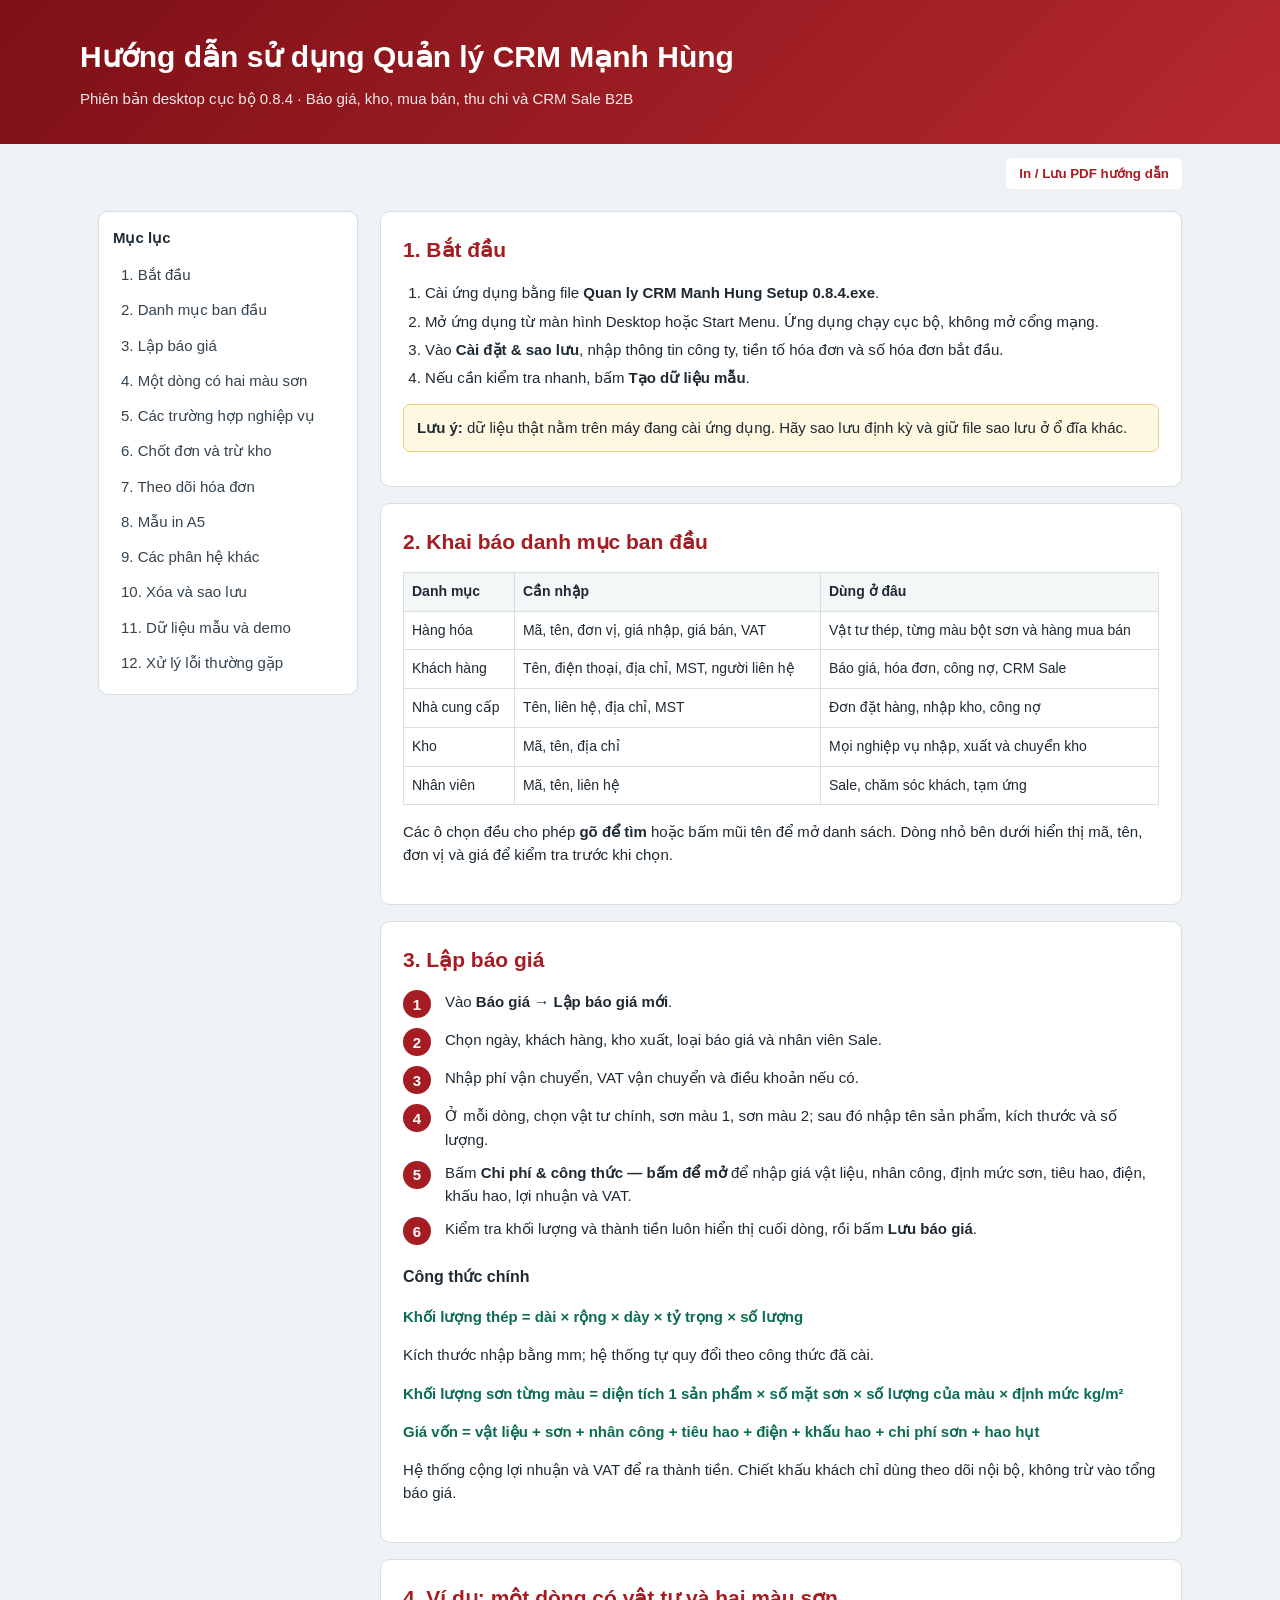
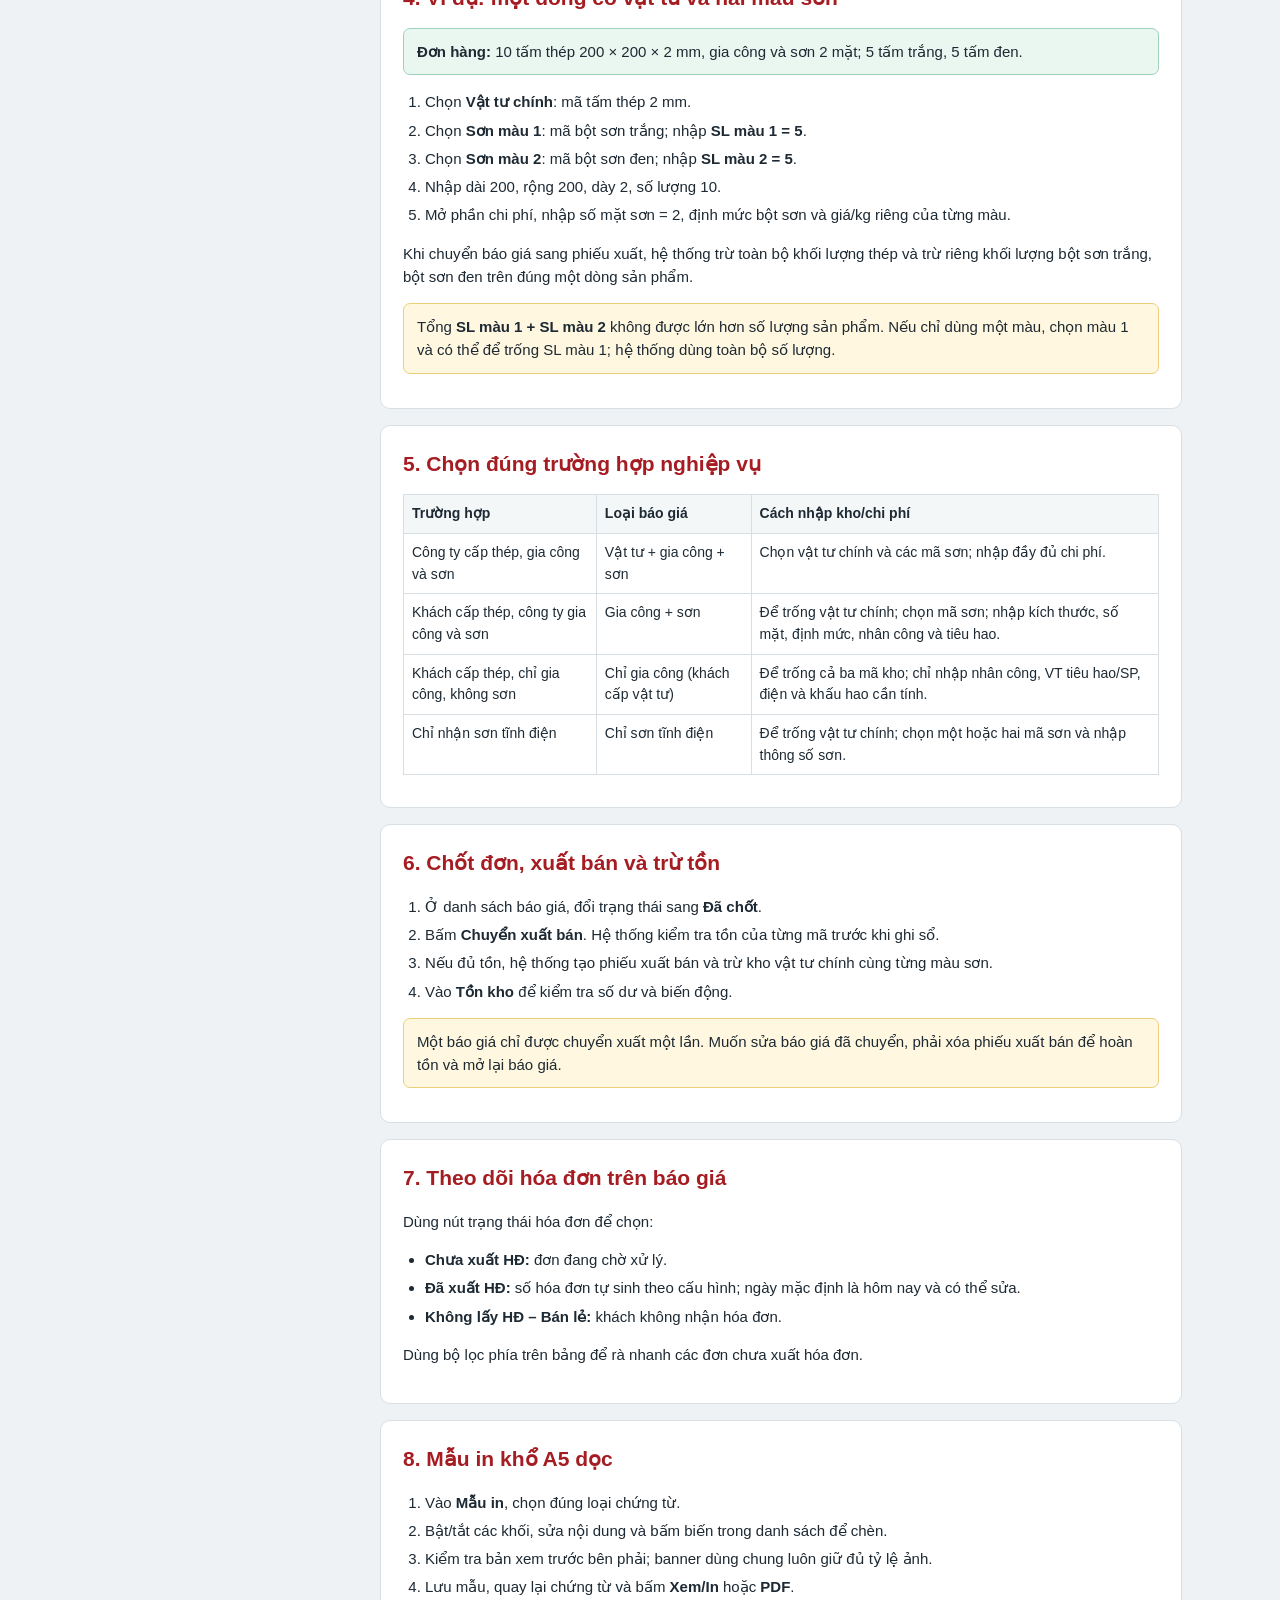
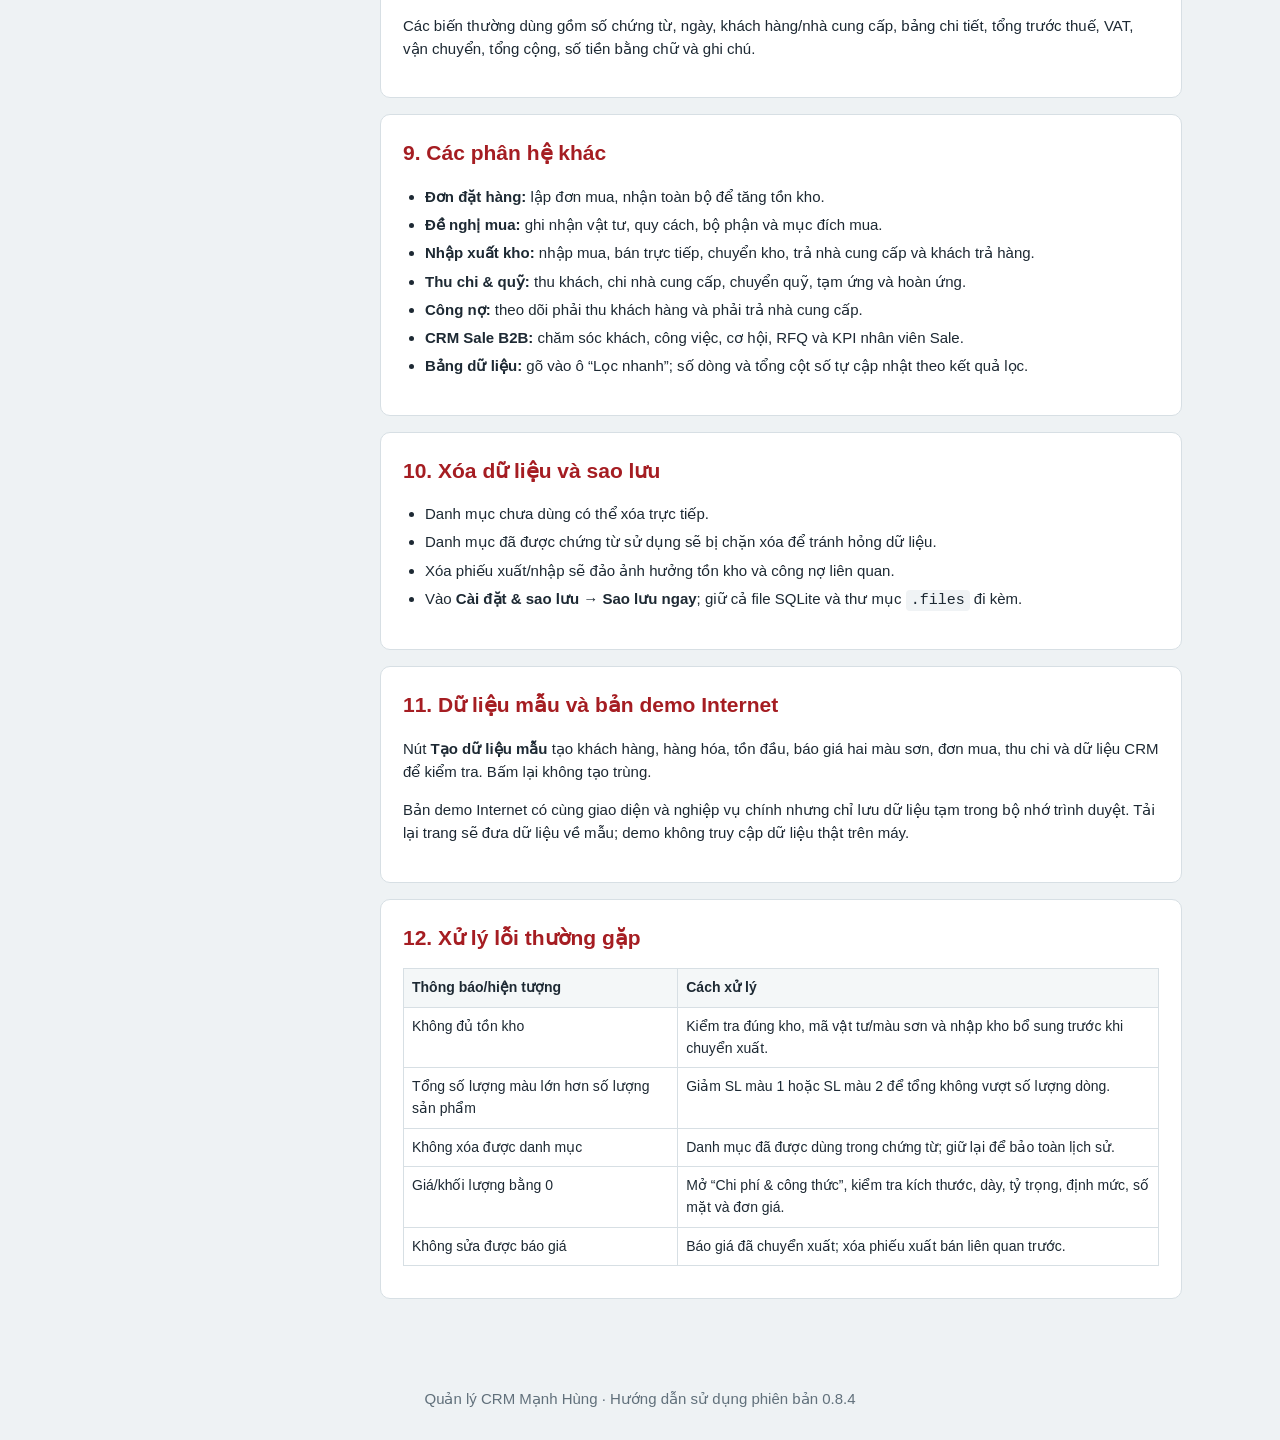
==== HUONG-DAN-SU-DUNG.html @ 6d607d37 "Add two-color stock deduction and compact quote entry" ====
<!doctype html>
<html lang="vi">
<head>
  <meta charset="utf-8">
  <meta name="viewport" content="width=device-width, initial-scale=1">
  <title>Hướng dẫn sử dụng — Quản lý CRM Mạnh Hùng</title>
  <style>
    :root { --brand:#a51d22; --ink:#1d2933; --muted:#61707b; --line:#d7dfe4; --soft:#f4f7f8; --note:#fff7df; --ok:#eaf7f1; }
    * { box-sizing:border-box; }
    html { scroll-behavior:smooth; }
    body { margin:0; color:var(--ink); background:#eef2f4; font:15px/1.55 "Segoe UI",Arial,sans-serif; }
    header { background:linear-gradient(135deg,#7d1016,#b6292f); color:#fff; padding:34px max(24px,calc((100% - 1120px)/2)); }
    header h1 { margin:0 0 6px; font-size:30px; }
    header p { margin:0; opacity:.9; }
    .layout { display:grid; grid-template-columns:260px minmax(0,820px); gap:22px; max-width:1120px; margin:22px auto; padding:0 18px 40px; align-items:start; }
    nav { position:sticky; top:16px; background:#fff; border:1px solid var(--line); border-radius:10px; padding:14px; }
    nav strong { display:block; margin-bottom:8px; }
    nav a { display:block; color:#34434e; text-decoration:none; padding:6px 8px; border-radius:5px; }
    nav a:hover { background:var(--soft); color:var(--brand); }
    main { min-width:0; }
    section { background:#fff; border:1px solid var(--line); border-radius:10px; padding:22px; margin-bottom:16px; }
    h2 { margin:0 0 14px; color:var(--brand); font-size:21px; }
    h3 { margin:20px 0 8px; font-size:16px; }
    ol,ul { padding-left:22px; }
    li + li { margin-top:5px; }
    .note,.success { border-radius:7px; padding:11px 13px; margin:12px 0; }
    .note { background:var(--note); border:1px solid #ebcf79; }
    .success { background:var(--ok); border:1px solid #9fd2bd; }
    .step { display:grid; grid-template-columns:32px 1fr; gap:10px; margin:10px 0; }
    .step b:first-child { display:grid; place-items:center; width:28px; height:28px; border-radius:50%; color:#fff; background:var(--brand); }
    table { width:100%; border-collapse:collapse; margin:10px 0; font-size:14px; }
    th,td { border:1px solid var(--line); padding:8px; text-align:left; vertical-align:top; }
    th { background:var(--soft); }
    code { background:#f0f3f5; padding:2px 5px; border-radius:4px; }
    .formula { font-weight:700; color:#0b6b53; }
    .toolbar { max-width:1120px; margin:14px auto 0; padding:0 18px; text-align:right; }
    button { border:1px solid #fff; background:#fff; color:var(--brand); border-radius:5px; padding:7px 12px; font-weight:700; cursor:pointer; }
    footer { color:var(--muted); text-align:center; padding:10px 20px 30px; }
    @media (max-width:850px) { .layout { grid-template-columns:1fr; } nav { position:static; } }
    @media print { body { background:#fff; font-size:11pt; } header { padding:18px; } .toolbar,nav { display:none; } .layout { display:block; margin:0; padding:0; } section { border:0; break-inside:avoid; padding:12px 0; margin:0; } }
  </style>
</head>
<body>
  <header>
    <h1>Hướng dẫn sử dụng Quản lý CRM Mạnh Hùng</h1>
    <p>Phiên bản desktop cục bộ 0.8.4 · Báo giá, kho, mua bán, thu chi và CRM Sale B2B</p>
  </header>
  <div class="toolbar"><button type="button" onclick="window.print()">In / Lưu PDF hướng dẫn</button></div>
  <div class="layout">
    <nav aria-label="Mục lục">
      <strong>Mục lục</strong>
      <a href="#bat-dau">1. Bắt đầu</a>
      <a href="#danh-muc">2. Danh mục ban đầu</a>
      <a href="#bao-gia">3. Lập báo giá</a>
      <a href="#hai-mau">4. Một dòng có hai màu sơn</a>
      <a href="#truong-hop">5. Các trường hợp nghiệp vụ</a>
      <a href="#xuat-ban">6. Chốt đơn và trừ kho</a>
      <a href="#hoa-don">7. Theo dõi hóa đơn</a>
      <a href="#mau-in">8. Mẫu in A5</a>
      <a href="#cac-phan-he">9. Các phân hệ khác</a>
      <a href="#xoa-sao-luu">10. Xóa và sao lưu</a>
      <a href="#demo">11. Dữ liệu mẫu và demo</a>
      <a href="#loi">12. Xử lý lỗi thường gặp</a>
    </nav>
    <main>
      <section id="bat-dau">
        <h2>1. Bắt đầu</h2>
        <ol>
          <li>Cài ứng dụng bằng file <strong>Quan ly CRM Manh Hung Setup 0.8.4.exe</strong>.</li>
          <li>Mở ứng dụng từ màn hình Desktop hoặc Start Menu. Ứng dụng chạy cục bộ, không mở cổng mạng.</li>
          <li>Vào <strong>Cài đặt & sao lưu</strong>, nhập thông tin công ty, tiền tố hóa đơn và số hóa đơn bắt đầu.</li>
          <li>Nếu cần kiểm tra nhanh, bấm <strong>Tạo dữ liệu mẫu</strong>.</li>
        </ol>
        <div class="note"><strong>Lưu ý:</strong> dữ liệu thật nằm trên máy đang cài ứng dụng. Hãy sao lưu định kỳ và giữ file sao lưu ở ổ đĩa khác.</div>
      </section>

      <section id="danh-muc">
        <h2>2. Khai báo danh mục ban đầu</h2>
        <table>
          <thead><tr><th>Danh mục</th><th>Cần nhập</th><th>Dùng ở đâu</th></tr></thead>
          <tbody>
            <tr><td>Hàng hóa</td><td>Mã, tên, đơn vị, giá nhập, giá bán, VAT</td><td>Vật tư thép, từng màu bột sơn và hàng mua bán</td></tr>
            <tr><td>Khách hàng</td><td>Tên, điện thoại, địa chỉ, MST, người liên hệ</td><td>Báo giá, hóa đơn, công nợ, CRM Sale</td></tr>
            <tr><td>Nhà cung cấp</td><td>Tên, liên hệ, địa chỉ, MST</td><td>Đơn đặt hàng, nhập kho, công nợ</td></tr>
            <tr><td>Kho</td><td>Mã, tên, địa chỉ</td><td>Mọi nghiệp vụ nhập, xuất và chuyển kho</td></tr>
            <tr><td>Nhân viên</td><td>Mã, tên, liên hệ</td><td>Sale, chăm sóc khách, tạm ứng</td></tr>
          </tbody>
        </table>
        <p>Các ô chọn đều cho phép <strong>gõ để tìm</strong> hoặc bấm mũi tên để mở danh sách. Dòng nhỏ bên dưới hiển thị mã, tên, đơn vị và giá để kiểm tra trước khi chọn.</p>
      </section>

      <section id="bao-gia">
        <h2>3. Lập báo giá</h2>
        <div class="step"><b>1</b><div>Vào <strong>Báo giá</strong> → <strong>Lập báo giá mới</strong>.</div></div>
        <div class="step"><b>2</b><div>Chọn ngày, khách hàng, kho xuất, loại báo giá và nhân viên Sale.</div></div>
        <div class="step"><b>3</b><div>Nhập phí vận chuyển, VAT vận chuyển và điều khoản nếu có.</div></div>
        <div class="step"><b>4</b><div>Ở mỗi dòng, chọn vật tư chính, sơn màu 1, sơn màu 2; sau đó nhập tên sản phẩm, kích thước và số lượng.</div></div>
        <div class="step"><b>5</b><div>Bấm <strong>Chi phí & công thức — bấm để mở</strong> để nhập giá vật liệu, nhân công, định mức sơn, tiêu hao, điện, khấu hao, lợi nhuận và VAT.</div></div>
        <div class="step"><b>6</b><div>Kiểm tra khối lượng và thành tiền luôn hiển thị cuối dòng, rồi bấm <strong>Lưu báo giá</strong>.</div></div>

        <h3>Công thức chính</h3>
        <p class="formula">Khối lượng thép = dài × rộng × dày × tỷ trọng × số lượng</p>
        <p>Kích thước nhập bằng mm; hệ thống tự quy đổi theo công thức đã cài.</p>
        <p class="formula">Khối lượng sơn từng màu = diện tích 1 sản phẩm × số mặt sơn × số lượng của màu × định mức kg/m²</p>
        <p class="formula">Giá vốn = vật liệu + sơn + nhân công + tiêu hao + điện + khấu hao + chi phí sơn + hao hụt</p>
        <p>Hệ thống cộng lợi nhuận và VAT để ra thành tiền. Chiết khấu khách chỉ dùng theo dõi nội bộ, không trừ vào tổng báo giá.</p>
      </section>

      <section id="hai-mau">
        <h2>4. Ví dụ: một dòng có vật tư và hai màu sơn</h2>
        <div class="success"><strong>Đơn hàng:</strong> 10 tấm thép 200 × 200 × 2 mm, gia công và sơn 2 mặt; 5 tấm trắng, 5 tấm đen.</div>
        <ol>
          <li>Chọn <strong>Vật tư chính</strong>: mã tấm thép 2 mm.</li>
          <li>Chọn <strong>Sơn màu 1</strong>: mã bột sơn trắng; nhập <strong>SL màu 1 = 5</strong>.</li>
          <li>Chọn <strong>Sơn màu 2</strong>: mã bột sơn đen; nhập <strong>SL màu 2 = 5</strong>.</li>
          <li>Nhập dài 200, rộng 200, dày 2, số lượng 10.</li>
          <li>Mở phần chi phí, nhập số mặt sơn = 2, định mức bột sơn và giá/kg riêng của từng màu.</li>
        </ol>
        <p>Khi chuyển báo giá sang phiếu xuất, hệ thống trừ toàn bộ khối lượng thép và trừ riêng khối lượng bột sơn trắng, bột sơn đen trên đúng một dòng sản phẩm.</p>
        <div class="note">Tổng <strong>SL màu 1 + SL màu 2</strong> không được lớn hơn số lượng sản phẩm. Nếu chỉ dùng một màu, chọn màu 1 và có thể để trống SL màu 1; hệ thống dùng toàn bộ số lượng.</div>
      </section>

      <section id="truong-hop">
        <h2>5. Chọn đúng trường hợp nghiệp vụ</h2>
        <table>
          <thead><tr><th>Trường hợp</th><th>Loại báo giá</th><th>Cách nhập kho/chi phí</th></tr></thead>
          <tbody>
            <tr><td>Công ty cấp thép, gia công và sơn</td><td>Vật tư + gia công + sơn</td><td>Chọn vật tư chính và các mã sơn; nhập đầy đủ chi phí.</td></tr>
            <tr><td>Khách cấp thép, công ty gia công và sơn</td><td>Gia công + sơn</td><td>Để trống vật tư chính; chọn mã sơn; nhập kích thước, số mặt, định mức, nhân công và tiêu hao.</td></tr>
            <tr><td>Khách cấp thép, chỉ gia công, không sơn</td><td>Chỉ gia công (khách cấp vật tư)</td><td>Để trống cả ba mã kho; chỉ nhập nhân công, VT tiêu hao/SP, điện và khấu hao cần tính.</td></tr>
            <tr><td>Chỉ nhận sơn tĩnh điện</td><td>Chỉ sơn tĩnh điện</td><td>Để trống vật tư chính; chọn một hoặc hai mã sơn và nhập thông số sơn.</td></tr>
          </tbody>
        </table>
      </section>

      <section id="xuat-ban">
        <h2>6. Chốt đơn, xuất bán và trừ tồn</h2>
        <ol>
          <li>Ở danh sách báo giá, đổi trạng thái sang <strong>Đã chốt</strong>.</li>
          <li>Bấm <strong>Chuyển xuất bán</strong>. Hệ thống kiểm tra tồn của từng mã trước khi ghi sổ.</li>
          <li>Nếu đủ tồn, hệ thống tạo phiếu xuất bán và trừ kho vật tư chính cùng từng màu sơn.</li>
          <li>Vào <strong>Tồn kho</strong> để kiểm tra số dư và biến động.</li>
        </ol>
        <div class="note">Một báo giá chỉ được chuyển xuất một lần. Muốn sửa báo giá đã chuyển, phải xóa phiếu xuất bán để hoàn tồn và mở lại báo giá.</div>
      </section>

      <section id="hoa-don">
        <h2>7. Theo dõi hóa đơn trên báo giá</h2>
        <p>Dùng nút trạng thái hóa đơn để chọn:</p>
        <ul>
          <li><strong>Chưa xuất HĐ:</strong> đơn đang chờ xử lý.</li>
          <li><strong>Đã xuất HĐ:</strong> số hóa đơn tự sinh theo cấu hình; ngày mặc định là hôm nay và có thể sửa.</li>
          <li><strong>Không lấy HĐ – Bán lẻ:</strong> khách không nhận hóa đơn.</li>
        </ul>
        <p>Dùng bộ lọc phía trên bảng để rà nhanh các đơn chưa xuất hóa đơn.</p>
      </section>

      <section id="mau-in">
        <h2>8. Mẫu in khổ A5 dọc</h2>
        <ol>
          <li>Vào <strong>Mẫu in</strong>, chọn đúng loại chứng từ.</li>
          <li>Bật/tắt các khối, sửa nội dung và bấm biến trong danh sách để chèn.</li>
          <li>Kiểm tra bản xem trước bên phải; banner dùng chung luôn giữ đủ tỷ lệ ảnh.</li>
          <li>Lưu mẫu, quay lại chứng từ và bấm <strong>Xem/In</strong> hoặc <strong>PDF</strong>.</li>
        </ol>
        <p>Các biến thường dùng gồm số chứng từ, ngày, khách hàng/nhà cung cấp, bảng chi tiết, tổng trước thuế, VAT, vận chuyển, tổng cộng, số tiền bằng chữ và ghi chú.</p>
      </section>

      <section id="cac-phan-he">
        <h2>9. Các phân hệ khác</h2>
        <ul>
          <li><strong>Đơn đặt hàng:</strong> lập đơn mua, nhận toàn bộ để tăng tồn kho.</li>
          <li><strong>Đề nghị mua:</strong> ghi nhận vật tư, quy cách, bộ phận và mục đích mua.</li>
          <li><strong>Nhập xuất kho:</strong> nhập mua, bán trực tiếp, chuyển kho, trả nhà cung cấp và khách trả hàng.</li>
          <li><strong>Thu chi & quỹ:</strong> thu khách, chi nhà cung cấp, chuyển quỹ, tạm ứng và hoàn ứng.</li>
          <li><strong>Công nợ:</strong> theo dõi phải thu khách hàng và phải trả nhà cung cấp.</li>
          <li><strong>CRM Sale B2B:</strong> chăm sóc khách, công việc, cơ hội, RFQ và KPI nhân viên Sale.</li>
          <li><strong>Bảng dữ liệu:</strong> gõ vào ô “Lọc nhanh”; số dòng và tổng cột số tự cập nhật theo kết quả lọc.</li>
        </ul>
      </section>

      <section id="xoa-sao-luu">
        <h2>10. Xóa dữ liệu và sao lưu</h2>
        <ul>
          <li>Danh mục chưa dùng có thể xóa trực tiếp.</li>
          <li>Danh mục đã được chứng từ sử dụng sẽ bị chặn xóa để tránh hỏng dữ liệu.</li>
          <li>Xóa phiếu xuất/nhập sẽ đảo ảnh hưởng tồn kho và công nợ liên quan.</li>
          <li>Vào <strong>Cài đặt & sao lưu</strong> → <strong>Sao lưu ngay</strong>; giữ cả file SQLite và thư mục <code>.files</code> đi kèm.</li>
        </ul>
      </section>

      <section id="demo">
        <h2>11. Dữ liệu mẫu và bản demo Internet</h2>
        <p>Nút <strong>Tạo dữ liệu mẫu</strong> tạo khách hàng, hàng hóa, tồn đầu, báo giá hai màu sơn, đơn mua, thu chi và dữ liệu CRM để kiểm tra. Bấm lại không tạo trùng.</p>
        <p>Bản demo Internet có cùng giao diện và nghiệp vụ chính nhưng chỉ lưu dữ liệu tạm trong bộ nhớ trình duyệt. Tải lại trang sẽ đưa dữ liệu về mẫu; demo không truy cập dữ liệu thật trên máy.</p>
      </section>

      <section id="loi">
        <h2>12. Xử lý lỗi thường gặp</h2>
        <table>
          <thead><tr><th>Thông báo/hiện tượng</th><th>Cách xử lý</th></tr></thead>
          <tbody>
            <tr><td>Không đủ tồn kho</td><td>Kiểm tra đúng kho, mã vật tư/màu sơn và nhập kho bổ sung trước khi chuyển xuất.</td></tr>
            <tr><td>Tổng số lượng màu lớn hơn số lượng sản phẩm</td><td>Giảm SL màu 1 hoặc SL màu 2 để tổng không vượt số lượng dòng.</td></tr>
            <tr><td>Không xóa được danh mục</td><td>Danh mục đã được dùng trong chứng từ; giữ lại để bảo toàn lịch sử.</td></tr>
            <tr><td>Giá/khối lượng bằng 0</td><td>Mở “Chi phí & công thức”, kiểm tra kích thước, dày, tỷ trọng, định mức, số mặt và đơn giá.</td></tr>
            <tr><td>Không sửa được báo giá</td><td>Báo giá đã chuyển xuất; xóa phiếu xuất bán liên quan trước.</td></tr>
          </tbody>
        </table>
      </section>
    </main>
  </div>
  <footer>Quản lý CRM Mạnh Hùng · Hướng dẫn sử dụng phiên bản 0.8.4</footer>
</body>
</html>
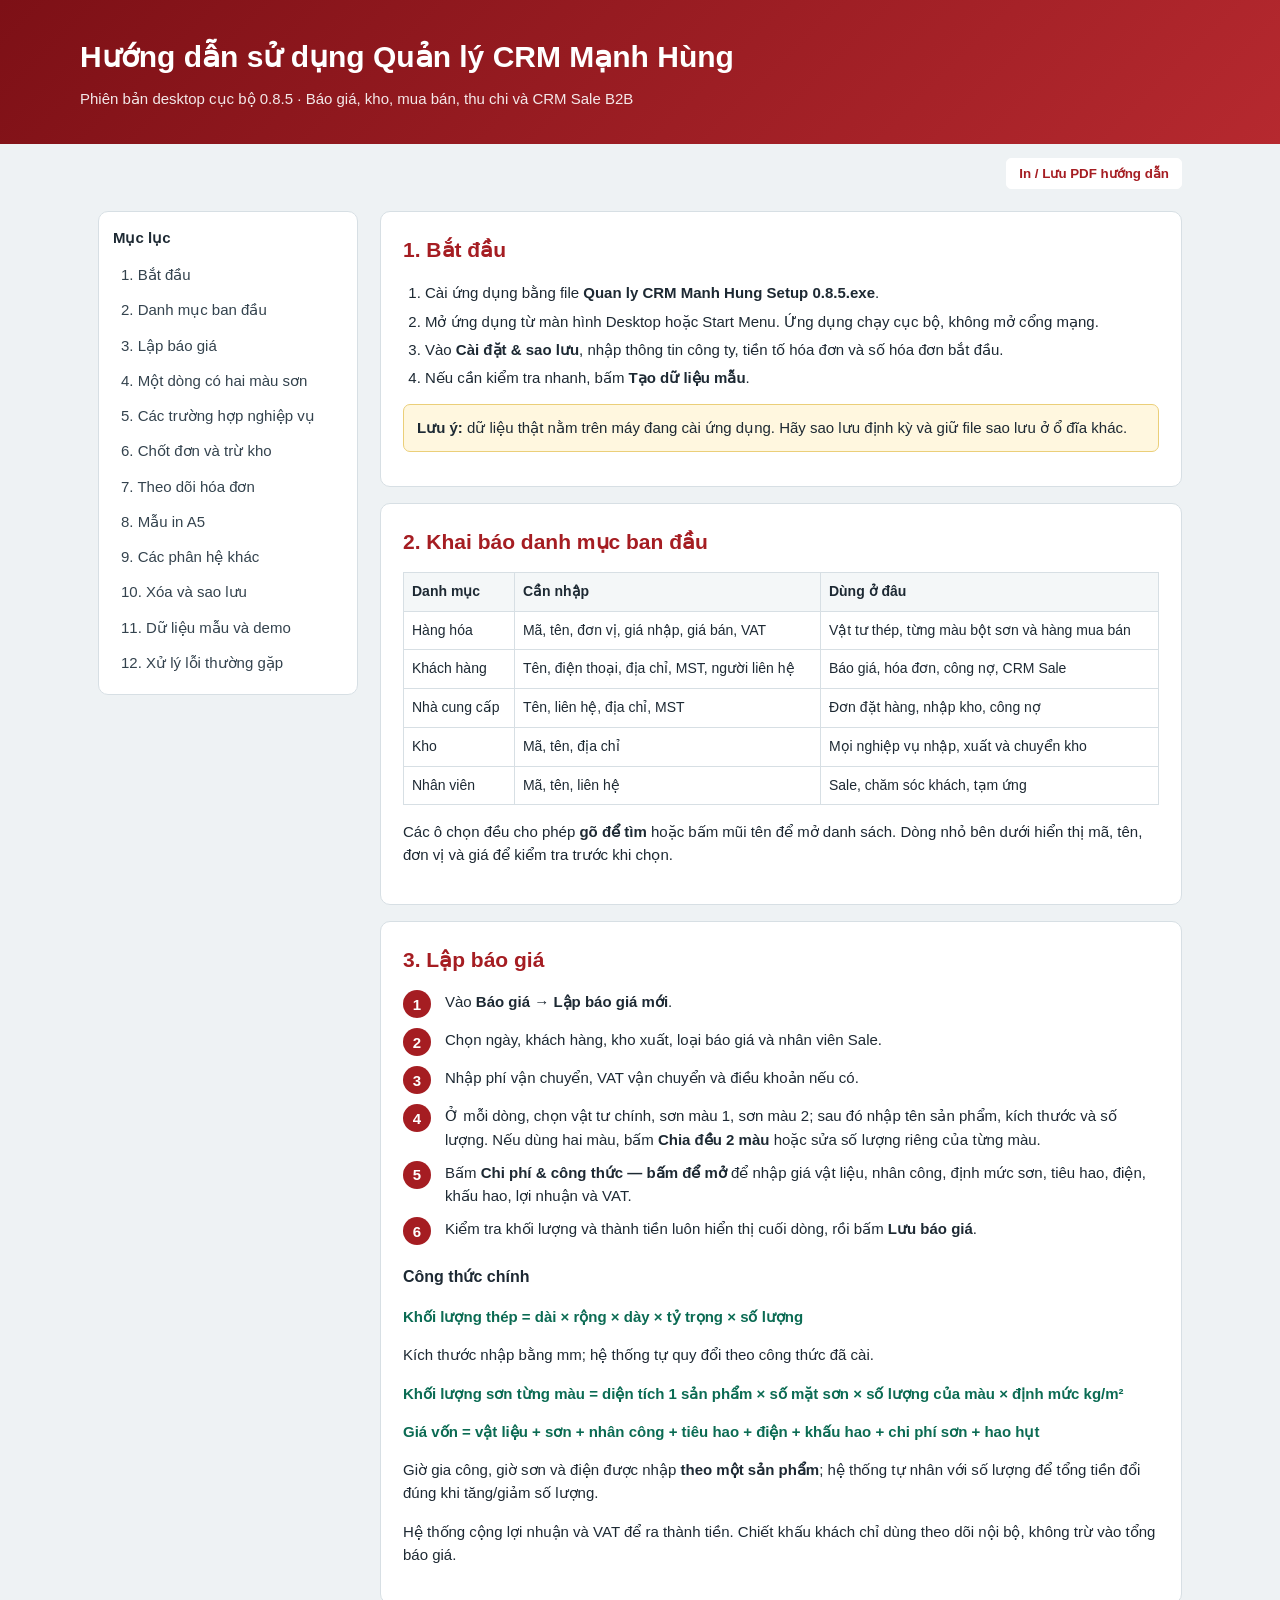
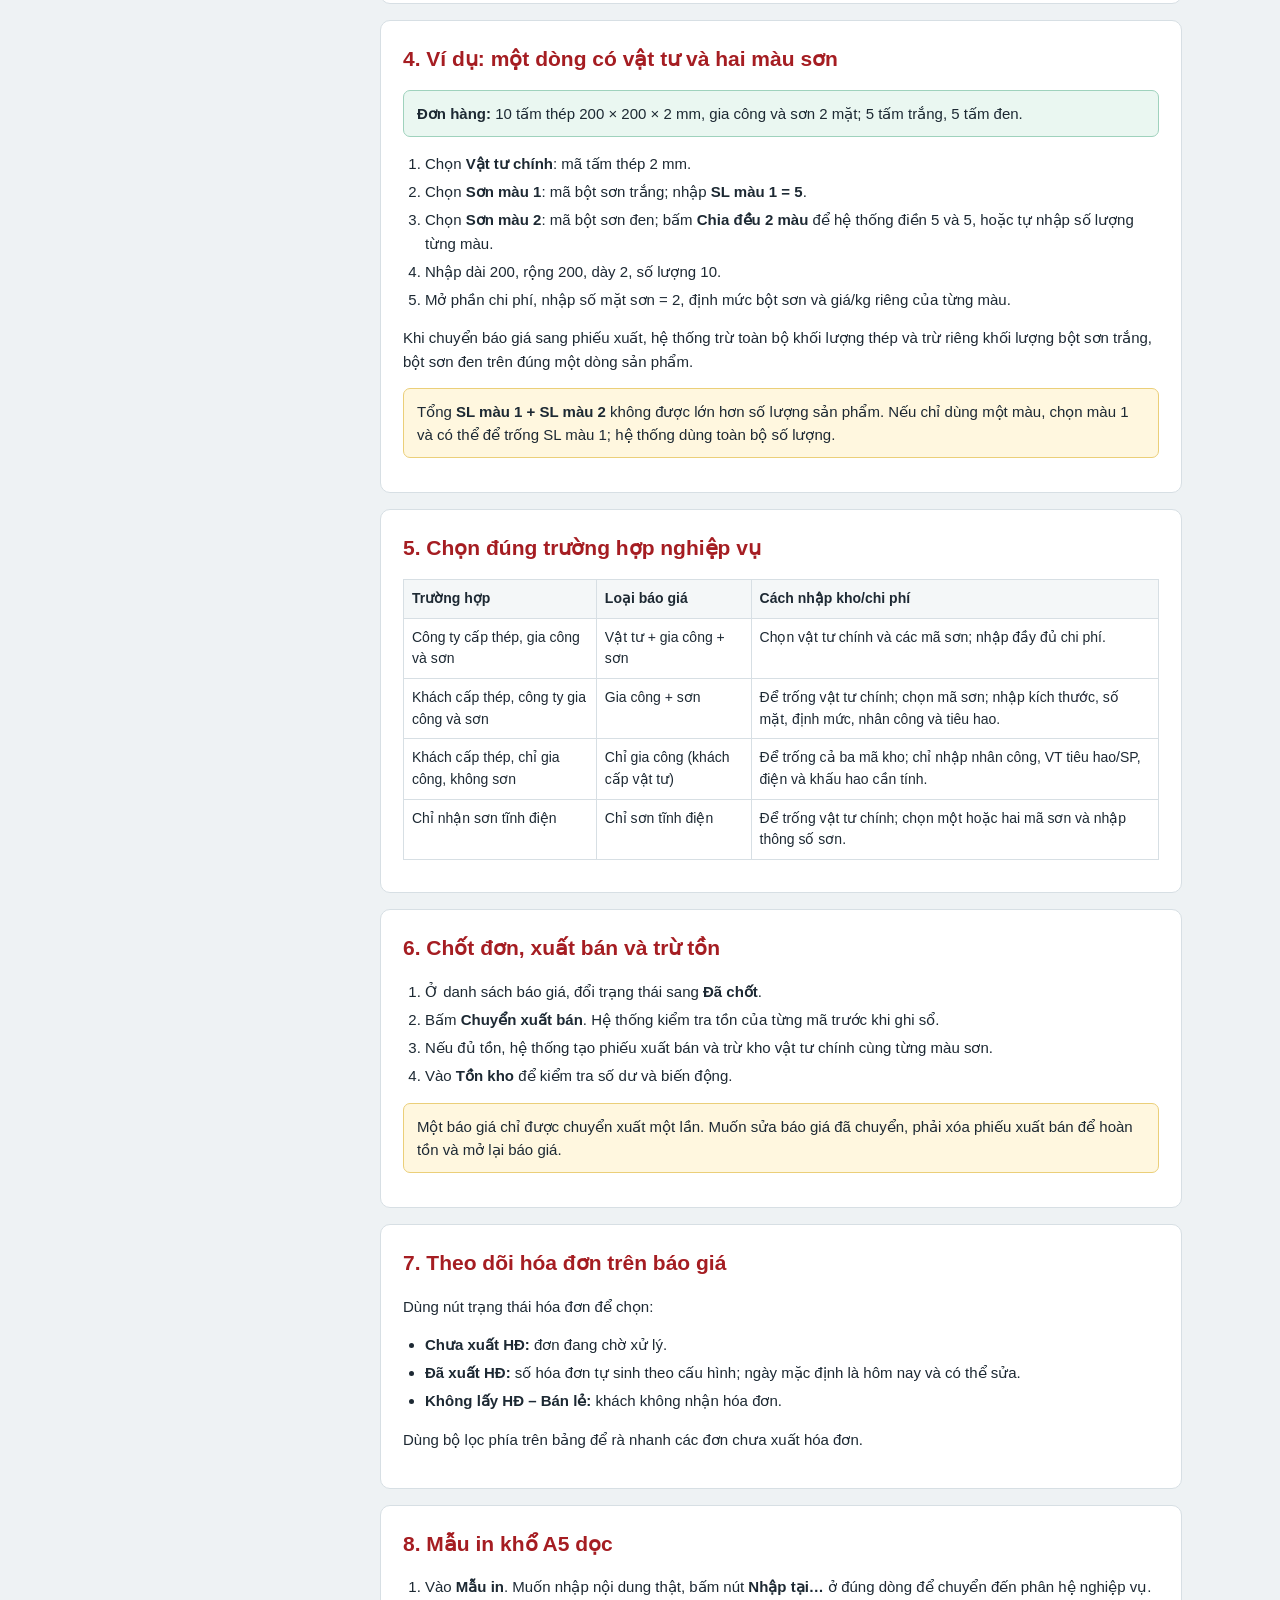
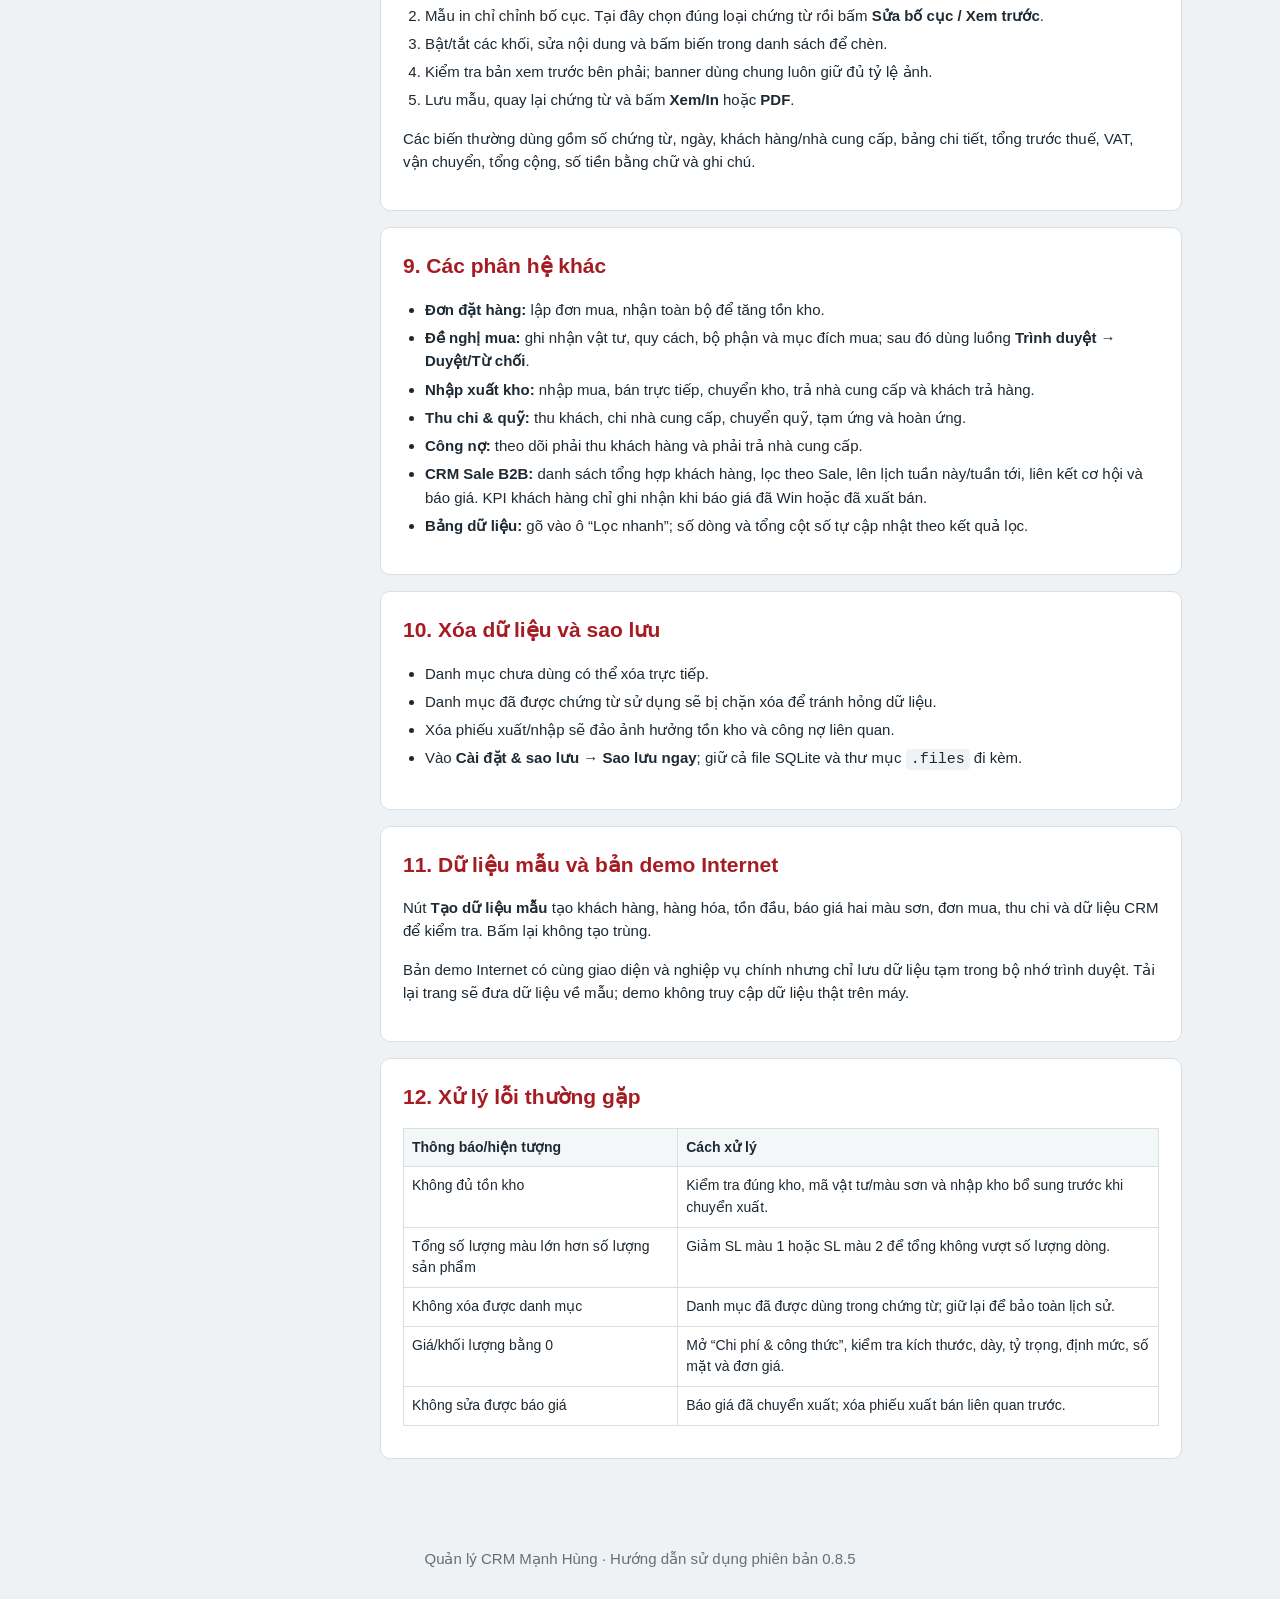
==== commit 8d1dc674: "Add sales planning and approval workflow" ====
--- a/HUONG-DAN-SU-DUNG.html
+++ b/HUONG-DAN-SU-DUNG.html
@@ -43,7 +43,7 @@
 <body>
   <header>
     <h1>Hướng dẫn sử dụng Quản lý CRM Mạnh Hùng</h1>
-    <p>Phiên bản desktop cục bộ 0.8.4 · Báo giá, kho, mua bán, thu chi và CRM Sale B2B</p>
+    <p>Phiên bản desktop cục bộ 0.8.5 · Báo giá, kho, mua bán, thu chi và CRM Sale B2B</p>
   </header>
   <div class="toolbar"><button type="button" onclick="window.print()">In / Lưu PDF hướng dẫn</button></div>
   <div class="layout">
@@ -66,7 +66,7 @@
       <section id="bat-dau">
         <h2>1. Bắt đầu</h2>
         <ol>
-          <li>Cài ứng dụng bằng file <strong>Quan ly CRM Manh Hung Setup 0.8.4.exe</strong>.</li>
+          <li>Cài ứng dụng bằng file <strong>Quan ly CRM Manh Hung Setup 0.8.5.exe</strong>.</li>
           <li>Mở ứng dụng từ màn hình Desktop hoặc Start Menu. Ứng dụng chạy cục bộ, không mở cổng mạng.</li>
           <li>Vào <strong>Cài đặt & sao lưu</strong>, nhập thông tin công ty, tiền tố hóa đơn và số hóa đơn bắt đầu.</li>
           <li>Nếu cần kiểm tra nhanh, bấm <strong>Tạo dữ liệu mẫu</strong>.</li>
@@ -94,7 +94,7 @@
         <div class="step"><b>1</b><div>Vào <strong>Báo giá</strong> → <strong>Lập báo giá mới</strong>.</div></div>
         <div class="step"><b>2</b><div>Chọn ngày, khách hàng, kho xuất, loại báo giá và nhân viên Sale.</div></div>
         <div class="step"><b>3</b><div>Nhập phí vận chuyển, VAT vận chuyển và điều khoản nếu có.</div></div>
-        <div class="step"><b>4</b><div>Ở mỗi dòng, chọn vật tư chính, sơn màu 1, sơn màu 2; sau đó nhập tên sản phẩm, kích thước và số lượng.</div></div>
+        <div class="step"><b>4</b><div>Ở mỗi dòng, chọn vật tư chính, sơn màu 1, sơn màu 2; sau đó nhập tên sản phẩm, kích thước và số lượng. Nếu dùng hai màu, bấm <strong>Chia đều 2 màu</strong> hoặc sửa số lượng riêng của từng màu.</div></div>
         <div class="step"><b>5</b><div>Bấm <strong>Chi phí & công thức — bấm để mở</strong> để nhập giá vật liệu, nhân công, định mức sơn, tiêu hao, điện, khấu hao, lợi nhuận và VAT.</div></div>
         <div class="step"><b>6</b><div>Kiểm tra khối lượng và thành tiền luôn hiển thị cuối dòng, rồi bấm <strong>Lưu báo giá</strong>.</div></div>
 
@@ -103,6 +103,7 @@
         <p>Kích thước nhập bằng mm; hệ thống tự quy đổi theo công thức đã cài.</p>
         <p class="formula">Khối lượng sơn từng màu = diện tích 1 sản phẩm × số mặt sơn × số lượng của màu × định mức kg/m²</p>
         <p class="formula">Giá vốn = vật liệu + sơn + nhân công + tiêu hao + điện + khấu hao + chi phí sơn + hao hụt</p>
+        <p>Giờ gia công, giờ sơn và điện được nhập <strong>theo một sản phẩm</strong>; hệ thống tự nhân với số lượng để tổng tiền đổi đúng khi tăng/giảm số lượng.</p>
         <p>Hệ thống cộng lợi nhuận và VAT để ra thành tiền. Chiết khấu khách chỉ dùng theo dõi nội bộ, không trừ vào tổng báo giá.</p>
       </section>
 
@@ -112,7 +113,7 @@
         <ol>
           <li>Chọn <strong>Vật tư chính</strong>: mã tấm thép 2 mm.</li>
           <li>Chọn <strong>Sơn màu 1</strong>: mã bột sơn trắng; nhập <strong>SL màu 1 = 5</strong>.</li>
-          <li>Chọn <strong>Sơn màu 2</strong>: mã bột sơn đen; nhập <strong>SL màu 2 = 5</strong>.</li>
+          <li>Chọn <strong>Sơn màu 2</strong>: mã bột sơn đen; bấm <strong>Chia đều 2 màu</strong> để hệ thống điền 5 và 5, hoặc tự nhập số lượng từng màu.</li>
           <li>Nhập dài 200, rộng 200, dày 2, số lượng 10.</li>
           <li>Mở phần chi phí, nhập số mặt sơn = 2, định mức bột sơn và giá/kg riêng của từng màu.</li>
         </ol>
@@ -158,7 +159,8 @@
       <section id="mau-in">
         <h2>8. Mẫu in khổ A5 dọc</h2>
         <ol>
-          <li>Vào <strong>Mẫu in</strong>, chọn đúng loại chứng từ.</li>
+          <li>Vào <strong>Mẫu in</strong>. Muốn nhập nội dung thật, bấm nút <strong>Nhập tại…</strong> ở đúng dòng để chuyển đến phân hệ nghiệp vụ.</li>
+          <li>Mẫu in chỉ chỉnh bố cục. Tại đây chọn đúng loại chứng từ rồi bấm <strong>Sửa bố cục / Xem trước</strong>.</li>
           <li>Bật/tắt các khối, sửa nội dung và bấm biến trong danh sách để chèn.</li>
           <li>Kiểm tra bản xem trước bên phải; banner dùng chung luôn giữ đủ tỷ lệ ảnh.</li>
           <li>Lưu mẫu, quay lại chứng từ và bấm <strong>Xem/In</strong> hoặc <strong>PDF</strong>.</li>
@@ -170,11 +172,11 @@
         <h2>9. Các phân hệ khác</h2>
         <ul>
           <li><strong>Đơn đặt hàng:</strong> lập đơn mua, nhận toàn bộ để tăng tồn kho.</li>
-          <li><strong>Đề nghị mua:</strong> ghi nhận vật tư, quy cách, bộ phận và mục đích mua.</li>
+          <li><strong>Đề nghị mua:</strong> ghi nhận vật tư, quy cách, bộ phận và mục đích mua; sau đó dùng luồng <strong>Trình duyệt → Duyệt/Từ chối</strong>.</li>
           <li><strong>Nhập xuất kho:</strong> nhập mua, bán trực tiếp, chuyển kho, trả nhà cung cấp và khách trả hàng.</li>
           <li><strong>Thu chi & quỹ:</strong> thu khách, chi nhà cung cấp, chuyển quỹ, tạm ứng và hoàn ứng.</li>
           <li><strong>Công nợ:</strong> theo dõi phải thu khách hàng và phải trả nhà cung cấp.</li>
-          <li><strong>CRM Sale B2B:</strong> chăm sóc khách, công việc, cơ hội, RFQ và KPI nhân viên Sale.</li>
+          <li><strong>CRM Sale B2B:</strong> danh sách tổng hợp khách hàng, lọc theo Sale, lên lịch tuần này/tuần tới, liên kết cơ hội và báo giá. KPI khách hàng chỉ ghi nhận khi báo giá đã Win hoặc đã xuất bán.</li>
           <li><strong>Bảng dữ liệu:</strong> gõ vào ô “Lọc nhanh”; số dòng và tổng cột số tự cập nhật theo kết quả lọc.</li>
         </ul>
       </section>
@@ -210,6 +212,6 @@
       </section>
     </main>
   </div>
-  <footer>Quản lý CRM Mạnh Hùng · Hướng dẫn sử dụng phiên bản 0.8.4</footer>
+  <footer>Quản lý CRM Mạnh Hùng · Hướng dẫn sử dụng phiên bản 0.8.5</footer>
 </body>
 </html>
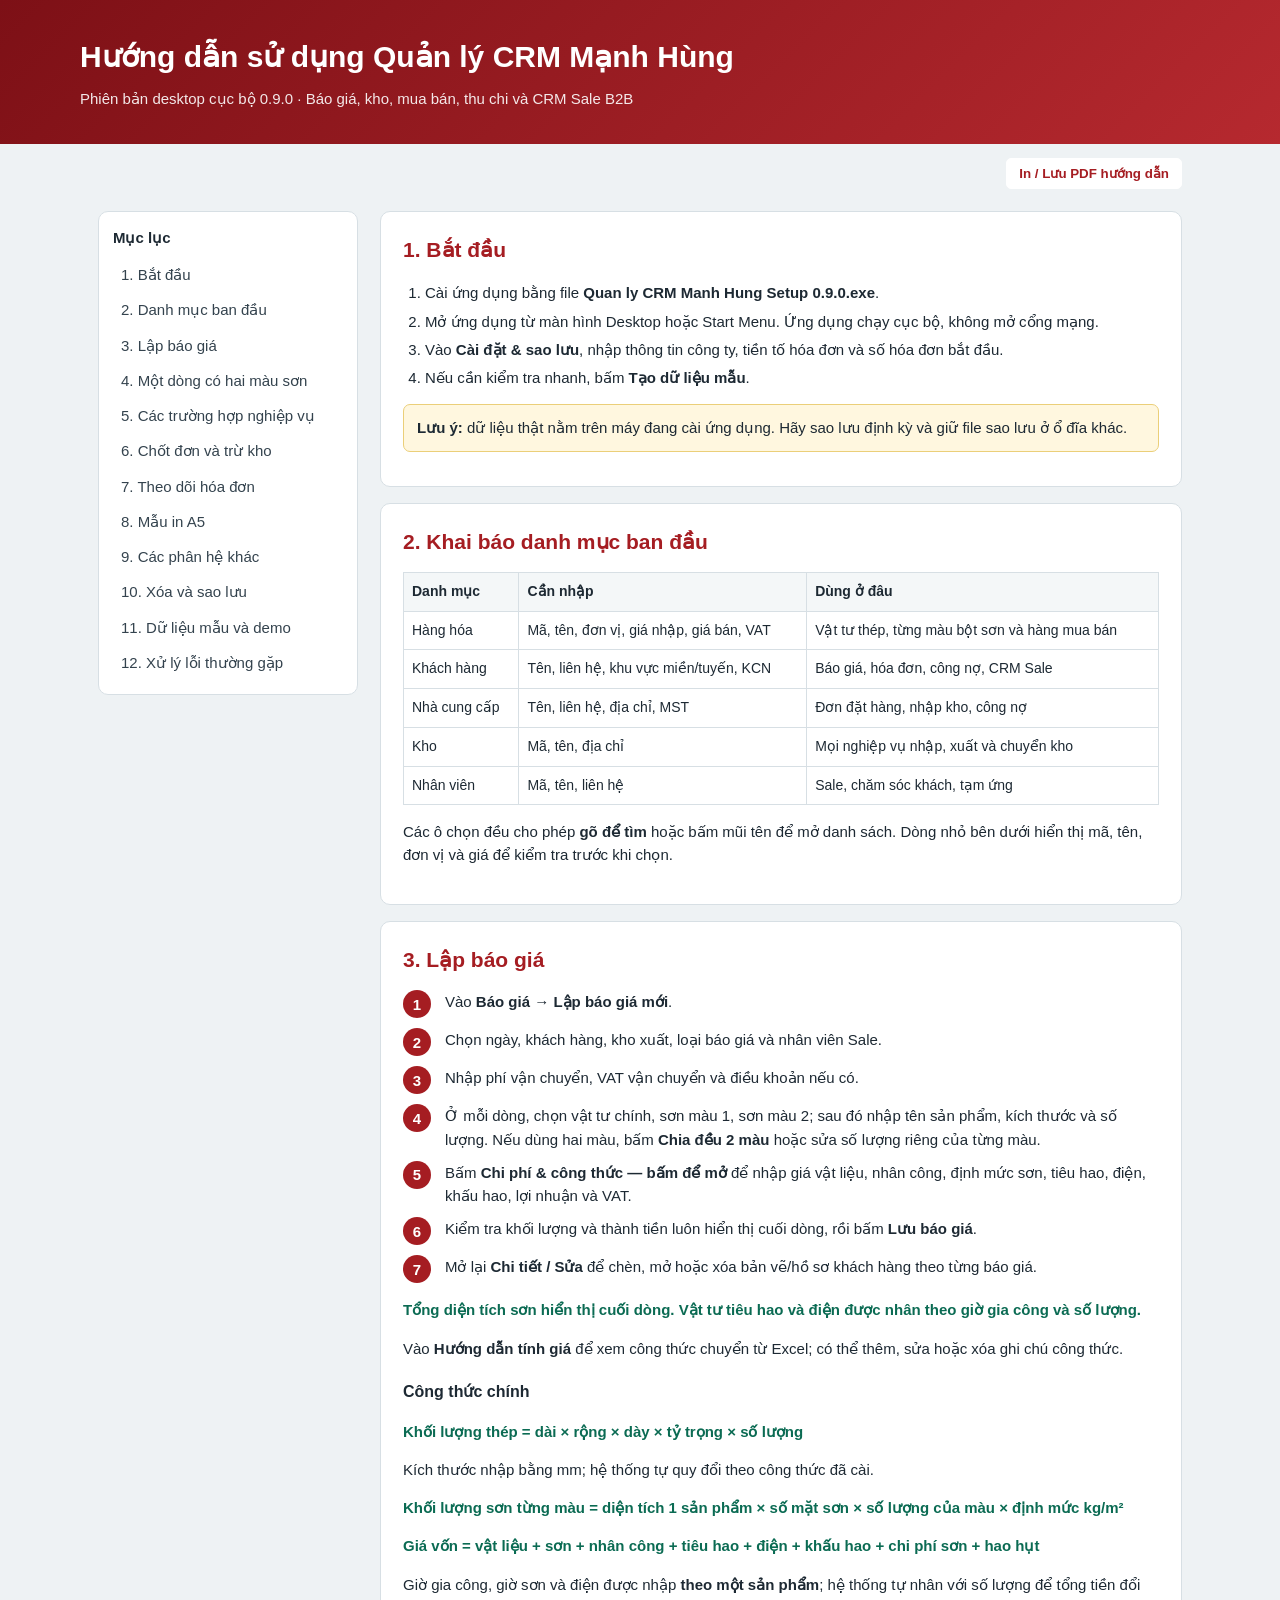
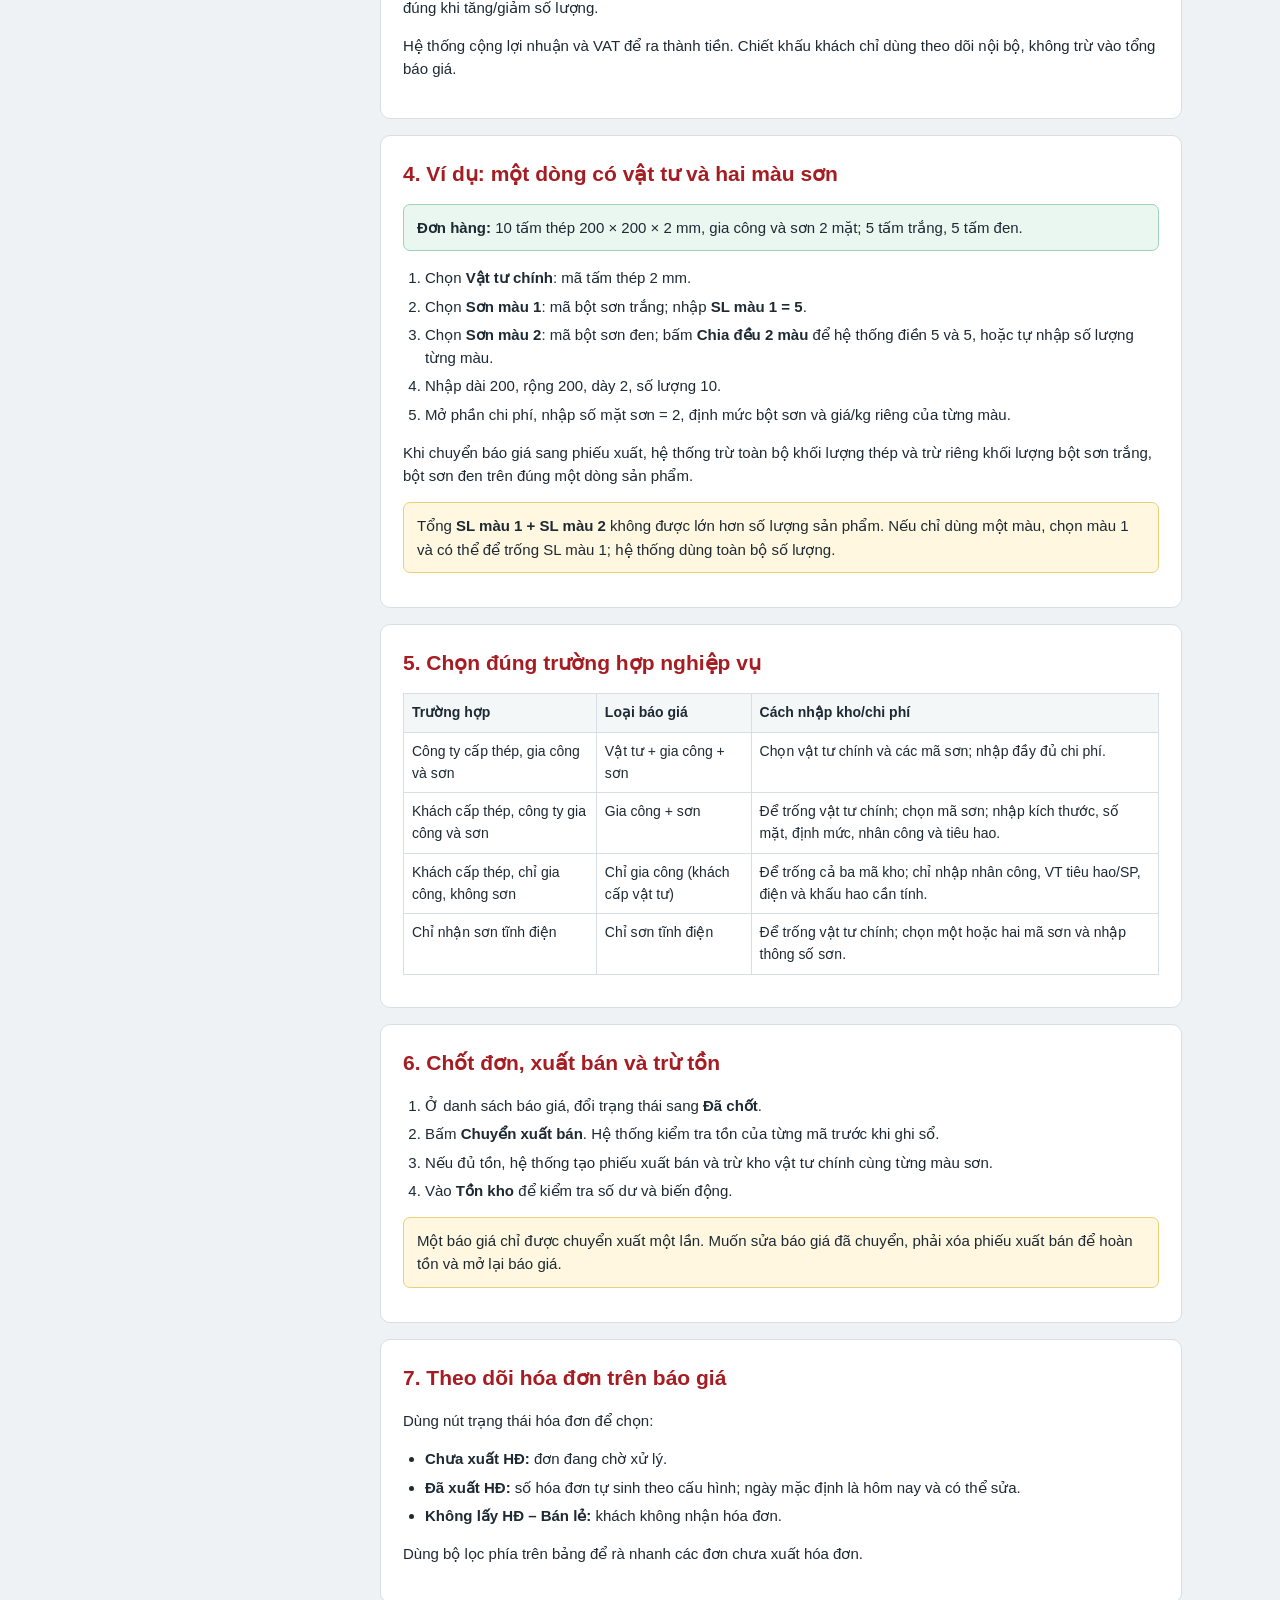
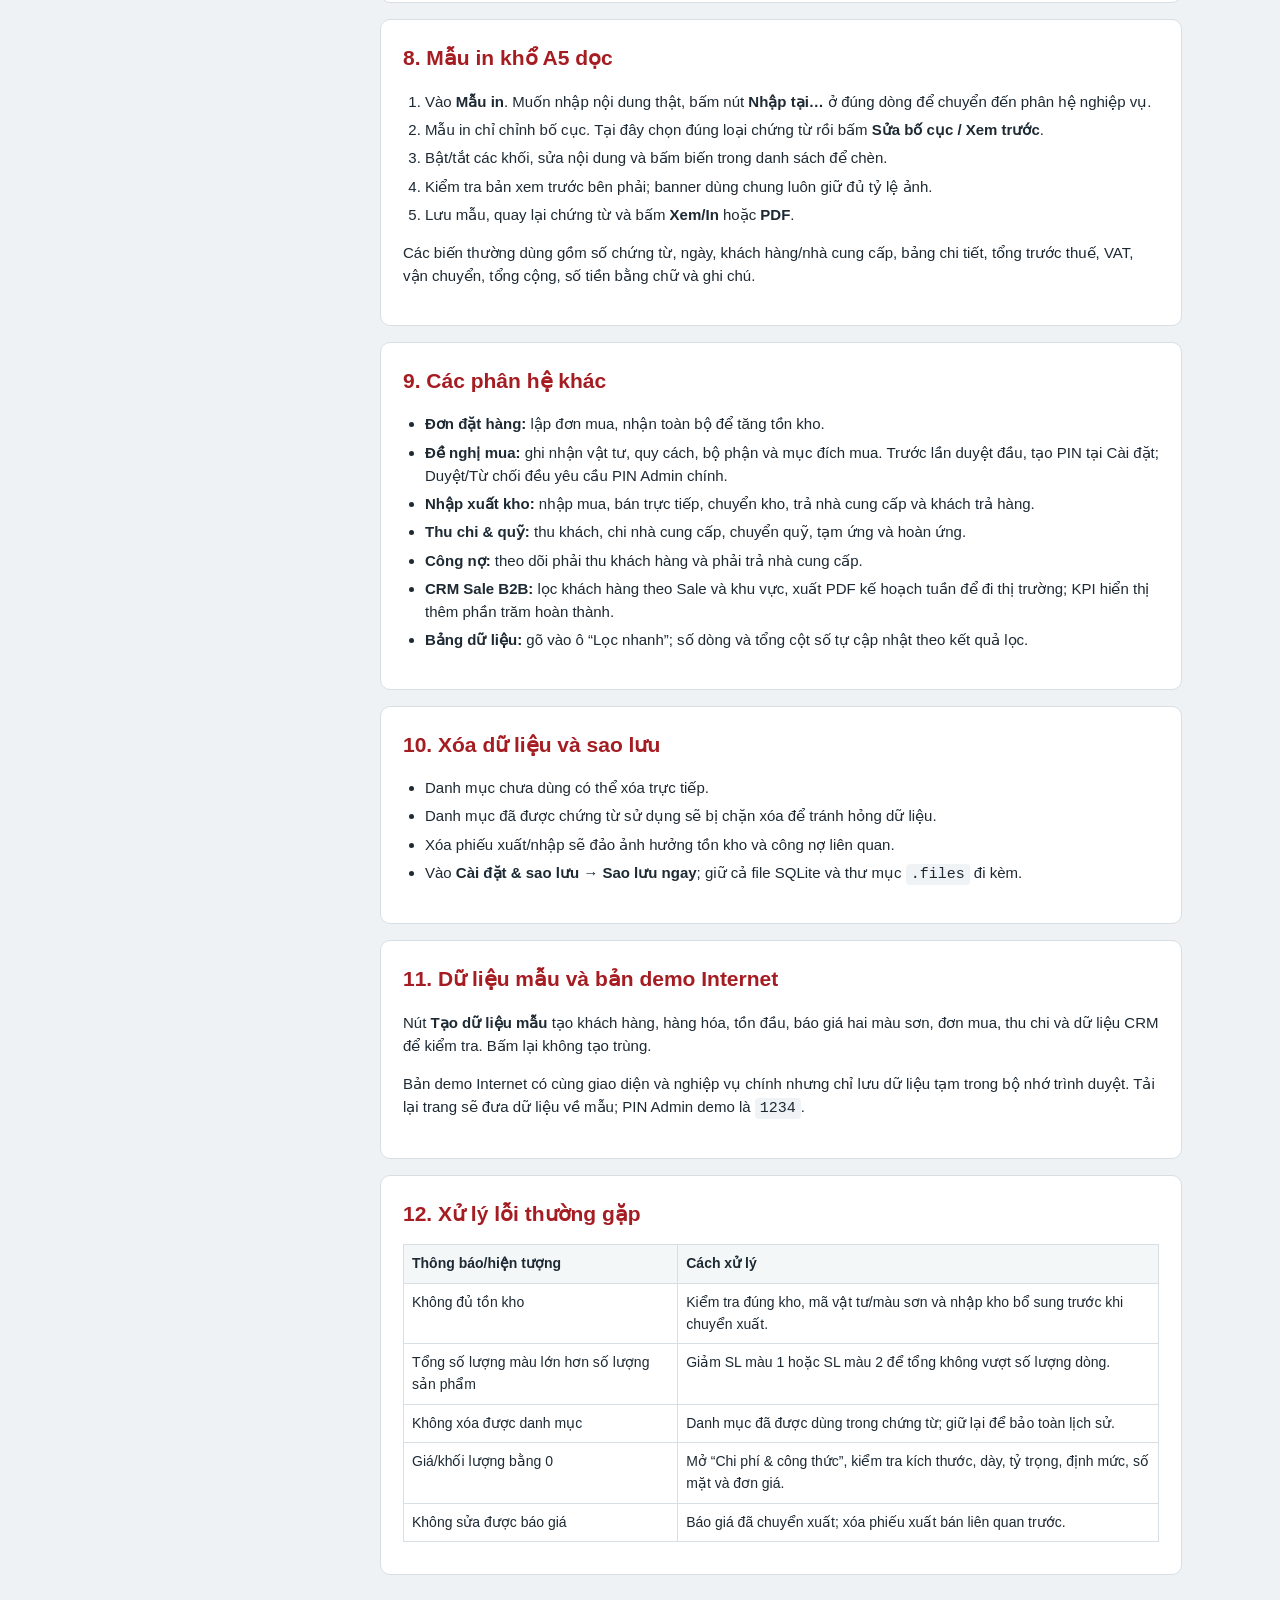
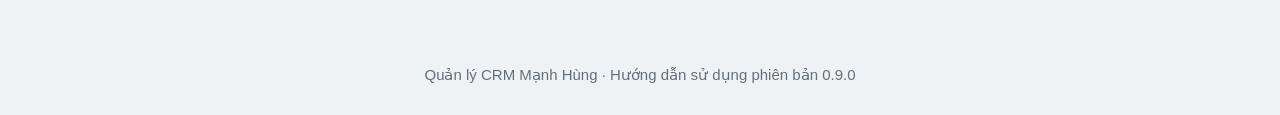
==== commit 805ad580: "Add customer workflow controls and Excel costing guide" ====
--- a/HUONG-DAN-SU-DUNG.html
+++ b/HUONG-DAN-SU-DUNG.html
@@ -43,7 +43,7 @@
 <body>
   <header>
     <h1>Hướng dẫn sử dụng Quản lý CRM Mạnh Hùng</h1>
-    <p>Phiên bản desktop cục bộ 0.8.5 · Báo giá, kho, mua bán, thu chi và CRM Sale B2B</p>
+    <p>Phiên bản desktop cục bộ 0.9.0 · Báo giá, kho, mua bán, thu chi và CRM Sale B2B</p>
   </header>
   <div class="toolbar"><button type="button" onclick="window.print()">In / Lưu PDF hướng dẫn</button></div>
   <div class="layout">
@@ -66,7 +66,7 @@
       <section id="bat-dau">
         <h2>1. Bắt đầu</h2>
         <ol>
-          <li>Cài ứng dụng bằng file <strong>Quan ly CRM Manh Hung Setup 0.8.5.exe</strong>.</li>
+          <li>Cài ứng dụng bằng file <strong>Quan ly CRM Manh Hung Setup 0.9.0.exe</strong>.</li>
           <li>Mở ứng dụng từ màn hình Desktop hoặc Start Menu. Ứng dụng chạy cục bộ, không mở cổng mạng.</li>
           <li>Vào <strong>Cài đặt & sao lưu</strong>, nhập thông tin công ty, tiền tố hóa đơn và số hóa đơn bắt đầu.</li>
           <li>Nếu cần kiểm tra nhanh, bấm <strong>Tạo dữ liệu mẫu</strong>.</li>
@@ -80,7 +80,7 @@
           <thead><tr><th>Danh mục</th><th>Cần nhập</th><th>Dùng ở đâu</th></tr></thead>
           <tbody>
             <tr><td>Hàng hóa</td><td>Mã, tên, đơn vị, giá nhập, giá bán, VAT</td><td>Vật tư thép, từng màu bột sơn và hàng mua bán</td></tr>
-            <tr><td>Khách hàng</td><td>Tên, điện thoại, địa chỉ, MST, người liên hệ</td><td>Báo giá, hóa đơn, công nợ, CRM Sale</td></tr>
+            <tr><td>Khách hàng</td><td>Tên, liên hệ, khu vực miền/tuyến, KCN</td><td>Báo giá, hóa đơn, công nợ, CRM Sale</td></tr>
             <tr><td>Nhà cung cấp</td><td>Tên, liên hệ, địa chỉ, MST</td><td>Đơn đặt hàng, nhập kho, công nợ</td></tr>
             <tr><td>Kho</td><td>Mã, tên, địa chỉ</td><td>Mọi nghiệp vụ nhập, xuất và chuyển kho</td></tr>
             <tr><td>Nhân viên</td><td>Mã, tên, liên hệ</td><td>Sale, chăm sóc khách, tạm ứng</td></tr>
@@ -97,6 +97,9 @@
         <div class="step"><b>4</b><div>Ở mỗi dòng, chọn vật tư chính, sơn màu 1, sơn màu 2; sau đó nhập tên sản phẩm, kích thước và số lượng. Nếu dùng hai màu, bấm <strong>Chia đều 2 màu</strong> hoặc sửa số lượng riêng của từng màu.</div></div>
         <div class="step"><b>5</b><div>Bấm <strong>Chi phí & công thức — bấm để mở</strong> để nhập giá vật liệu, nhân công, định mức sơn, tiêu hao, điện, khấu hao, lợi nhuận và VAT.</div></div>
         <div class="step"><b>6</b><div>Kiểm tra khối lượng và thành tiền luôn hiển thị cuối dòng, rồi bấm <strong>Lưu báo giá</strong>.</div></div>
+        <div class="step"><b>7</b><div>Mở lại <strong>Chi tiết / Sửa</strong> để chèn, mở hoặc xóa bản vẽ/hồ sơ khách hàng theo từng báo giá.</div></div>
+        <p class="formula">Tổng diện tích sơn hiển thị cuối dòng. Vật tư tiêu hao và điện được nhân theo giờ gia công và số lượng.</p>
+        <p>Vào <strong>Hướng dẫn tính giá</strong> để xem công thức chuyển từ Excel; có thể thêm, sửa hoặc xóa ghi chú công thức.</p>
 
         <h3>Công thức chính</h3>
         <p class="formula">Khối lượng thép = dài × rộng × dày × tỷ trọng × số lượng</p>
@@ -172,11 +175,11 @@
         <h2>9. Các phân hệ khác</h2>
         <ul>
           <li><strong>Đơn đặt hàng:</strong> lập đơn mua, nhận toàn bộ để tăng tồn kho.</li>
-          <li><strong>Đề nghị mua:</strong> ghi nhận vật tư, quy cách, bộ phận và mục đích mua; sau đó dùng luồng <strong>Trình duyệt → Duyệt/Từ chối</strong>.</li>
+          <li><strong>Đề nghị mua:</strong> ghi nhận vật tư, quy cách, bộ phận và mục đích mua. Trước lần duyệt đầu, tạo PIN tại Cài đặt; Duyệt/Từ chối đều yêu cầu PIN Admin chính.</li>
           <li><strong>Nhập xuất kho:</strong> nhập mua, bán trực tiếp, chuyển kho, trả nhà cung cấp và khách trả hàng.</li>
           <li><strong>Thu chi & quỹ:</strong> thu khách, chi nhà cung cấp, chuyển quỹ, tạm ứng và hoàn ứng.</li>
           <li><strong>Công nợ:</strong> theo dõi phải thu khách hàng và phải trả nhà cung cấp.</li>
-          <li><strong>CRM Sale B2B:</strong> danh sách tổng hợp khách hàng, lọc theo Sale, lên lịch tuần này/tuần tới, liên kết cơ hội và báo giá. KPI khách hàng chỉ ghi nhận khi báo giá đã Win hoặc đã xuất bán.</li>
+          <li><strong>CRM Sale B2B:</strong> lọc khách hàng theo Sale và khu vực, xuất PDF kế hoạch tuần để đi thị trường; KPI hiển thị thêm phần trăm hoàn thành.</li>
           <li><strong>Bảng dữ liệu:</strong> gõ vào ô “Lọc nhanh”; số dòng và tổng cột số tự cập nhật theo kết quả lọc.</li>
         </ul>
       </section>
@@ -194,7 +197,7 @@
       <section id="demo">
         <h2>11. Dữ liệu mẫu và bản demo Internet</h2>
         <p>Nút <strong>Tạo dữ liệu mẫu</strong> tạo khách hàng, hàng hóa, tồn đầu, báo giá hai màu sơn, đơn mua, thu chi và dữ liệu CRM để kiểm tra. Bấm lại không tạo trùng.</p>
-        <p>Bản demo Internet có cùng giao diện và nghiệp vụ chính nhưng chỉ lưu dữ liệu tạm trong bộ nhớ trình duyệt. Tải lại trang sẽ đưa dữ liệu về mẫu; demo không truy cập dữ liệu thật trên máy.</p>
+        <p>Bản demo Internet có cùng giao diện và nghiệp vụ chính nhưng chỉ lưu dữ liệu tạm trong bộ nhớ trình duyệt. Tải lại trang sẽ đưa dữ liệu về mẫu; PIN Admin demo là <code>1234</code>.</p>
       </section>
 
       <section id="loi">
@@ -212,6 +215,6 @@
       </section>
     </main>
   </div>
-  <footer>Quản lý CRM Mạnh Hùng · Hướng dẫn sử dụng phiên bản 0.8.5</footer>
+  <footer>Quản lý CRM Mạnh Hùng · Hướng dẫn sử dụng phiên bản 0.9.0</footer>
 </body>
 </html>
